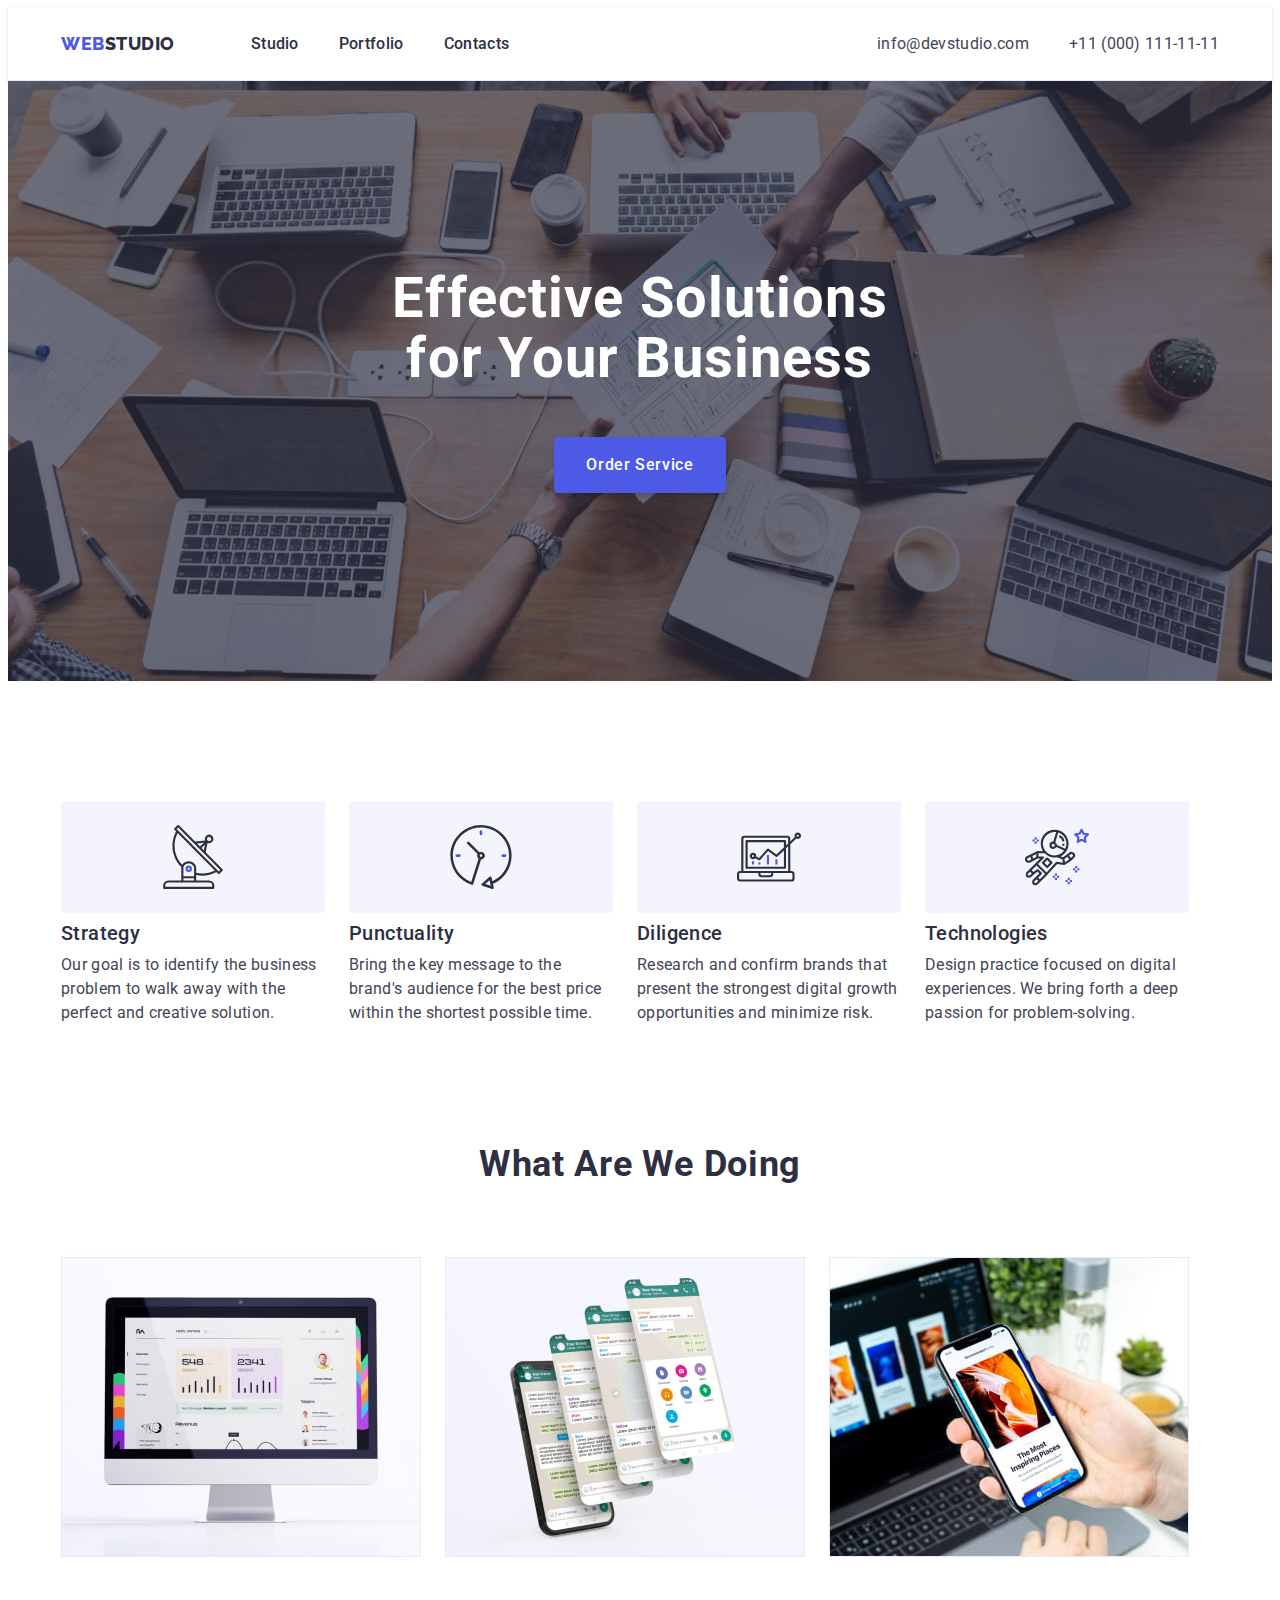
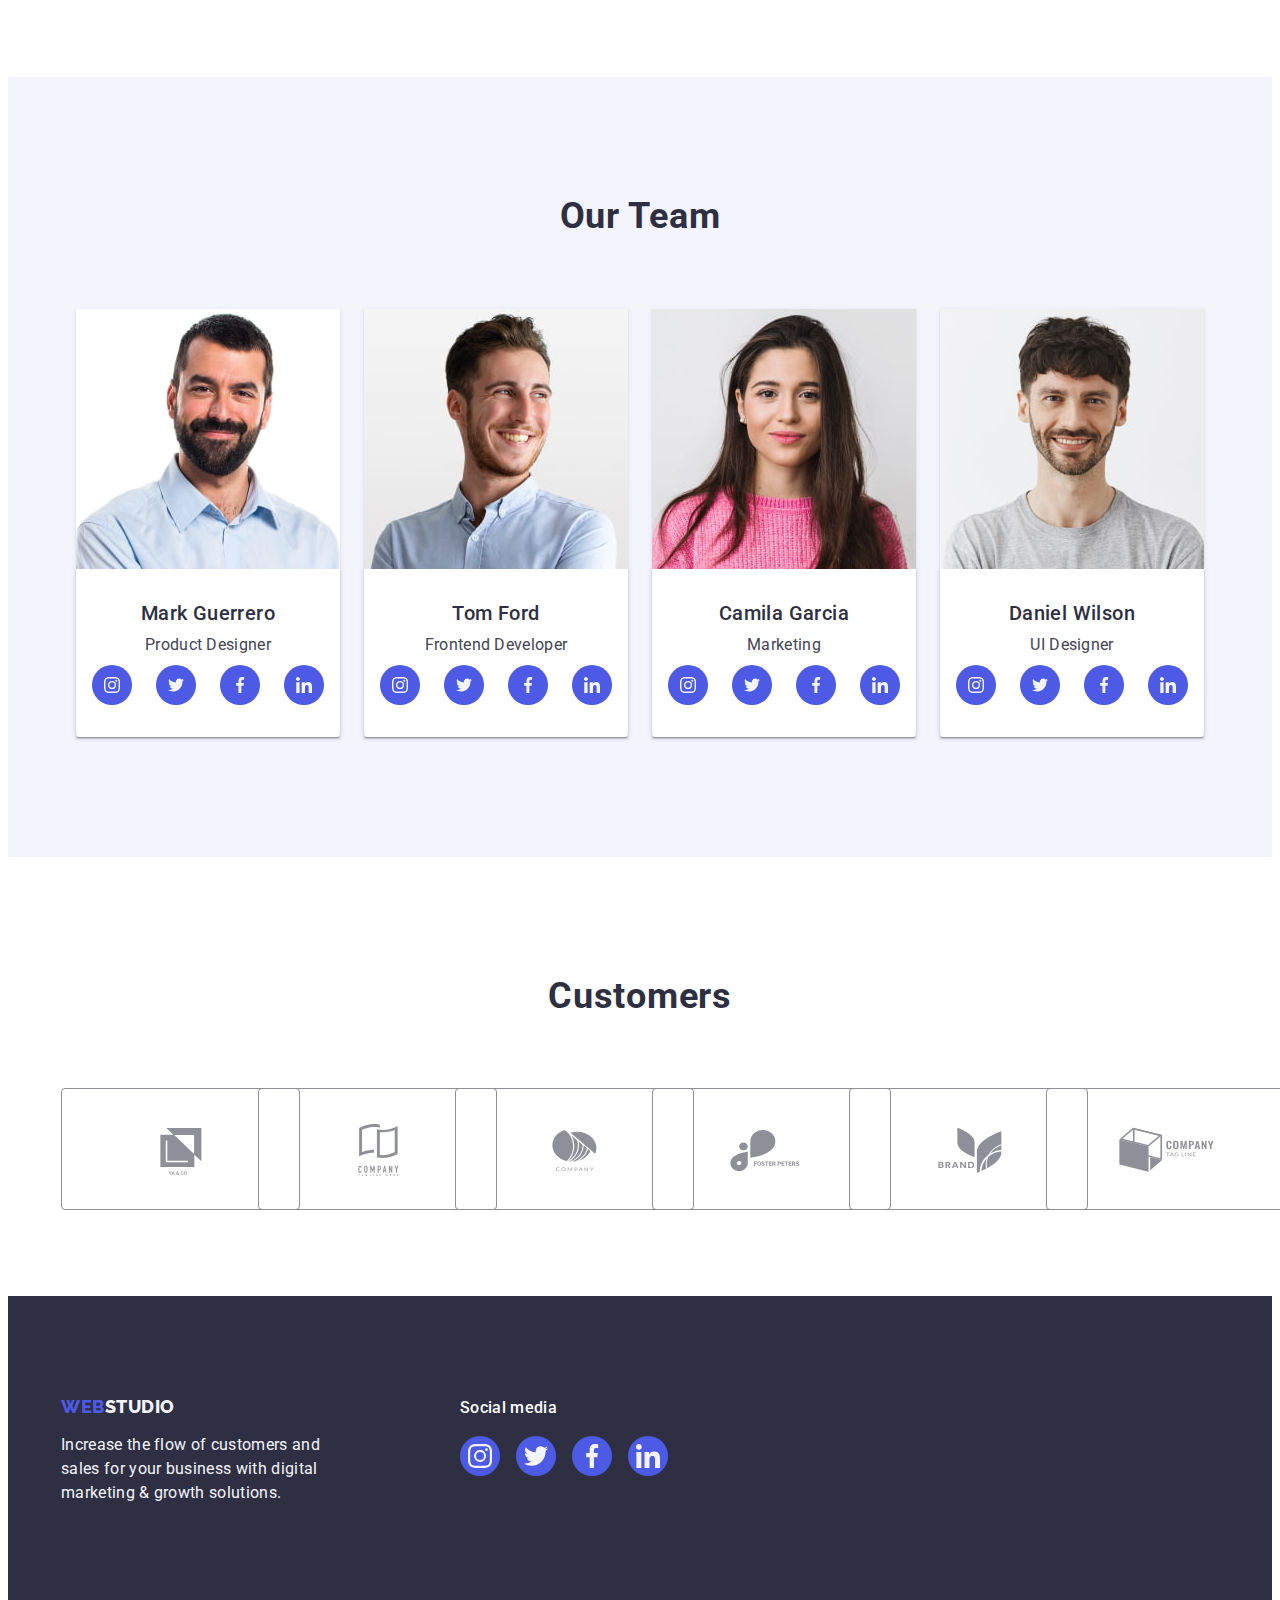
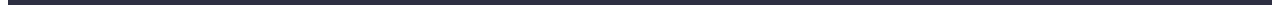
==== index.html @ 0b3e0766 "Initial commit" ====
<!DOCTYPE html>
<html lang="en">
  <head>
    <meta charset="UTF-8" />
    <meta http-equiv="X-UA-Compatible" content="IE=edge" />
    <meta name="viewport" content="width=device-width, initial-scale=1.0" />
    <title>Document</title>
    <meta name="description" content="Effective Solutions for Your Business" />
    <link rel="preconnect" href="https://fonts.googleapis.com" />
    <link rel="preconnect" href="https://fonts.gstatic.com" crossorigin />
    <link
      href="https://fonts.googleapis.com/css2?family=Raleway:wght@800&family=Roboto:wght@400;500;700;900&display=swap"
      rel="stylesheet"
    />
    <link
      rel="stylesheet"
      href="https://cdnjs.cloudflare.com/ajax/libs/modern-normalize/1.1.0/modern-normalize.min.css"
      integrity="sha512-wpPYUAdjBVSE4KJnH1VR1HeZfpl1ub8YT/NKx4PuQ5NmX2tKuGu6U/JRp5y+Y8XG2tV+wKQpNHVUX03MfMFn9Q=="
      crossorigin="anonymous"
      referrerpolicy="no-referrer"
    />
    <link rel="stylesheet" href="./css/styles.css" />
  </head>
  <body>
    <!-- Header section -->
    <header class="header">
      <div class="header-container container">
        <nav class="header-nav">
          <a href="./index.html" class="logo link header-logo">Web<span class="logo-studio-part">Studio</span></a>
          <ul class="header-nav-list list">
            <li class="header-nav-item">
              <a class="header-nav-link link" href="./index.html">Studio</a>
            </li>
            <li class="header-nav-item">
              <a class="header-nav-link link" href="./portfolio.html">Portfolio</a>
            </li>
            <li class="header-nav-item">
              <a class="header-nav-link link" href="">Contacts</a>
            </li>
          </ul>
        </nav>
        <address class="header-contact">
          <ul class="header-contact-list list">
            <li>
              <a class="header-contact-item link" href="mailto:info@devstudio.com">info@devstudio.com</a>
            </li>
            <li>
              <a class="header-contact-item link" href="tel:+110001111111">+11 (000) 111-11-11</a>
            </li>
          </ul>
        </address>
      </div>
    </header>

    <!-- Main section -->
    <main class="main">
      <!-- Hero Section -->
      <section class="hero">
        <div class="container hero-container">
          <h1 class="hero-title">Effective Solutions for Your Business</h1>
          <button class="hero-btn" type="button">Order Service</button>
        </div>
      </section>
      <!-- Feature Section -->
      <section class="features section">
        <div class="container features-container">
          <h2 hidden class="features-title visually-hidden">Features</h2>
          <ul class="features-list list">
            <li class="features-list-item">
              <div class="features-icon-wrapper">
                <svg class="features-icon" width="64" height="64">
                  <use href="./images/icons.svg#antenna">
                  </use>
                </svg>
              </div>
              <h3 class="features-item-title list-item-title">Strategy</h3>
              <p class="features-item-subtitle list-subtitle">
                Our goal is to      identify the business problem to walk away with the perfect and
                creative solution.
              </p>
            </li>
            <li class="features-list-item">
              <div class="features-icon-wrapper">
                <svg class="features-icon" width="64" height="64">
                  <use href="./images/icons.svg#clock">
                  </use>
                </svg>
              </div>
              <h3 class="features-item-title list-item-title">Punctuality</h3>
              <p class="features-item-subtitle list-subtitle">
                Bring the key   message   to the brand's audience for the best price within the   shortest possible time.
              </p>
            </li>
            <li class="features-list-item">
              <div class="features-icon-wrapper">
                <svg class="features-icon" width="64" height="64">
                  <use href="./images/icons.svg#diagram">
                  </use>
                </svg>
              </div>
              <h3 class="features-item-title list-item-title">Diligence</h3>
              <p class="features-item-subtitle list-subtitle">
                Research and confirm brands that present the strongest digital growth opportunities
                and minimize risk.
              </p>
            </li>
            <li class="features-list-item">
              <div class="features-icon-wrapper">
                <svg class="features-icon" width="64" height="64">
                  <use href="./images/icons.svg#astronaut">
                  </use>
                </svg>
              </div>
              <h3 class="features-item-title list-item-title">Technologies</h3>
              <p class="features-item-subtitle list-subtitle">
                Design practice focused on digital experiences. We bring forth a deep passion for
                problem-solving.
              </p>
            </li>
          </ul>
        </div>
      </section>
      <!-- About Section -->
      <section class="about">
        <div class="container about-container">
          <h2 class="about-title title">What are we doing</h2>
          <ul class="about-list list">
            <li class="about-list-item">
              <img
                class="about-img"
                src="./images/Features/img-computer.jpg"
                alt="Computer with open website"
                width="360"
                height="300"
              />
            </li>
            <li class="about-list-item">
              <img
                class="about-img"
                src="./images/Features/img-app.jpg"
                alt="Phone-application"
                width="360"
                height="300"
              />
            </li>
            <li class="about-list-item">
              <img
                class="about-img"
                src="./images/Features/img-phone.jpg"
                alt="Telephone with open application"
                width="360"
                height="300"
              />
            </li>
          </ul>
        </div>
      </section>
      <!-- Team Section  -->
      <section class="team section">
        <div class="container team-container">
          <h2 class="team-title title">Our Team</h2>
          <ul class="team-list list">
            <li class="team-list-item">
              <img
                class="team-item-img"
                src="./images/Team/img-mark-guerrero.jpg"
                alt="Smiling man with  dark beard and mustache"
                width="264"
                height="260"
              />
              <div class="team-worker-info">
                <h3 class="team-item-title list-item-title">Mark Guerrero</h3>
                <p class="team-item-subtitle list-subtitle">Product Designer</p>
                <ul class="list icon-team-list">
                  <li class="icon-team-item">
                    <a href="" class="link media-team-link" target="_blank" rel="noreferrer noopener" aria-label="instagram icon">
                      <svg class="icon-team-media" width="16" height="16">
                        <use href="./images/icons.svg#instagram">
                        </use>
                      </svg>
                    </a>
                  </li>
                  <li class="icon-team-item">
                    <a href="" class="link media-team-link" target="_blank" rel="noreferrer noopener" aria-label="twitter icon">
                      <svg class="icon-team-media" width="16" height="16">
                        <use href="./images/icons.svg#twitter">
                        </use>
                      </svg>
                    </a>
                  </li>
                  <li class="icon-team-item">
                    <a href="" class="link media-team-link" target="_blank" rel="noreferrer noopener" aria-label="facebook icon">
                      <svg class="icon-team-media" width="16" height="16">
                        <use href="./images/icons.svg#facebook">
                        </use>
                      </svg>
                    </a>
                  </li>
                  <li class="icon-team-item">
                    <a href="" class="link media-team-link" target="_blank" rel="noreferrer noopener" aria-label="linkedin icon">
                      <svg class="icon-team-media" width="16" height="16">
                        <use href="./images/icons.svg#linkedin">
                        </use>
                      </svg>
                    </a>
                  </li>
                </ul>
              </div>
            </li>
            <li class="team-list-item">
              <img
                class="team-item-img"
                src="./images/Team/img-tom-ford.jpg"
                alt="Smiling man with light beard in blue shirt"
                width="264"
                height="260"
              />
              <div class="team-worker-info">
                <h3 class="team-item-title list-item-title">Tom Ford</h3>
                <p class="team-item-subtitle list-subtitle">Frontend Developer</p>
                <ul class="list icon-team-list">
                  <li class="icon-team-item">
                    <a href="" class="link media-team-link" target="_blank" rel="noreferrer noopener" aria-label="instagram icon">
                      <svg class="icon-team-media" width="16" height="16">
                        <use href="./images/icons.svg#instagram">
                        </use>
                      </svg>
                    </a>
                  </li>
                  <li class="icon-team-item">
                    <a href="" class="link media-team-link" target="_blank" rel="noreferrer noopener" aria-label="twitter icon">
                      <svg class="icon-team-media" width="16" height="16">
                        <use href="./images/icons.svg#twitter">
                        </use>
                      </svg>
                    </a>
                  </li>
                  <li class="icon-team-item">
                    <a href="" class="link media-team-link" target="_blank" rel="noreferrer noopener" aria-label="facebook icon">
                      <svg class="icon-team-media" width="16" height="16">
                        <use href="./images/icons.svg#facebook">
                        </use>
                      </svg>
                    </a>
                  </li>
                  <li class="icon-team-item">
                    <a href="" class="link media-team-link" target="_blank" rel="noreferrer noopener" aria-label="linkedin icon">
                      <svg class="icon-team-media" width="16" height="16">
                        <use href="./images/icons.svg#linkedin">
                        </use>
                      </svg>
                    </a>
                  </li>
                </ul>
              </div>
            </li>
            <li class="team-list-item">
              <img
                class="team-item-img"
                src="./images/Team/img-camila-garcia.jpg"
                alt="Smiling woman with dark hair in pink shirt"
                width="264"
                height="260"
              />
              <div class="team-worker-info">
                <h3 class="team-item-title list-item-title">Camila Garcia</h3>
                <p class="team-item-subtitle list-subtitle">Marketing</p>
                <ul class="list icon-team-list">
                  <li class="icon-team-item">
                    <a href="" class="link media-team-link" target="_blank" rel="noreferrer noopener" aria-label="instagram icon">
                      <svg class="icon-team-media" width="16" height="16">
                        <use href="./images/icons.svg#instagram">
                        </use>
                      </svg>
                    </a>
                  </li>
                  <li class="icon-team-item">
                    <a href="" class="link media-team-link" target="_blank" rel="noreferrer noopener" aria-label="twitter icon">
                      <svg class="icon-team-media" width="16" height="16">
                        <use href="./images/icons.svg#twitter">
                        </use>
                      </svg>
                    </a>
                  </li>
                  <li class="icon-team-item">
                    <a href="" class="link media-team-link" target="_blank" rel="noreferrer noopener" aria-label="facebook icon">
                      <svg class="icon-team-media" width="16" height="16">
                        <use href="./images/icons.svg#facebook">
                        </use>
                      </svg>
                    </a>
                  </li>
                  <li class="icon-team-item">
                    <a href="" class="link media-team-link" target="_blank" rel="noreferrer noopener" aria-label="linkedin icon">
                      <svg class="icon-team-media" width="16" height="16">
                        <use href="./images/icons.svg#linkedin">
                        </use>
                      </svg>
                    </a>
                  </li>
                </ul>
              </div>
            </li>
            <li class="team-list-item">
              <img
                class="team-item-img"
                src="./images/Team/img-daniel-wilson.jpg"
                alt="Smiling man with dark beard in grey shirt"
                width="264"
                height="260"
              />
              <div class="team-worker-info">
                <h3 class="team-item-title list-item-title">Daniel Wilson</h3>
                <p class="team-item-subtitle list-subtitle">UI Designer</p>
                <ul class="list icon-team-list">
                  <li class="icon-team-item">
                    <a href="" class="link media-team-link" target="_blank" rel="noreferrer noopener" aria-label="instagram icon">
                      <svg class="icon-team-media" width="16" height="16">
                        <use href="./images/icons.svg#instagram">
                        </use>
                      </svg>
                    </a>
                  </li>
                  <li class="icon-team-item">
                    <a href="" class="link media-team-link" target="_blank" rel="noreferrer noopener" aria-label="twitter icon">
                      <svg class="icon-team-media" width="16" height="16">
                        <use href="./images/icons.svg#twitter">
                        </use>
                      </svg>
                    </a>
                  </li>
                  <li class="icon-team-item">
                    <a href="" class="link media-team-link" target="_blank" rel="noreferrer noopener" aria-label="facebook icon">
                      <svg class="icon-team-media" width="16" height="16">
                        <use href="./images/icons.svg#facebook">
                        </use>
                      </svg>
                    </a>
                  </li>
                  <li class="icon-team-item">
                    <a href="" class="link media-team-link" target="_blank" rel="noreferrer noopener" aria-label="linkedin icon">
                      <svg class="icon-team-media" width="16" height="16">
                        <use href="./images/icons.svg#linkedin">
                        </use>
                      </svg>
                    </a>
                  </li>
                </ul>
              </div>
            </li>
          </ul>
        </div>
      </section>
      <!-- Clients section -->
      <section class="section clients">
      <div class="container clients-container">
        <h2 class=" clients-title title">Customers</h2>
        <ul class="clients-list list">
          <li class="clients-list-item">
            <a href="" class="clients-logos-item">
              <svg class="icon-clients" width="104" height="56">
                <use href="./images/icons.svg#client-1"></use>
              </svg>
            </a>
          </li>
          <li class="clients-list-item">
            <a href="" class="clients-logos-item">
              <svg class="icon-clients" width="104" height="56">
                <use href="./images/icons.svg#client-2"></use>
              </svg>
            </a>
          </li>
          <li class="clients-list-item">
            <a href="" class="clients-logos-item">
              <svg class="icon-clients" width="104" height="56">
                <use href="./images/icons.svg#client-3"></use>
              </svg>
            </a>
          </li>
          <li class="clients-list-item">
            <a href="" class="clients-logos-item">
              <svg class="icon-clients" width="104" height="56">
                <use href="./images/icons.svg#client-4"></use>
              </svg>
            </a>
          </li>
          <li class="clients-list-item">
            <a href="" class="clients-logos-item">
              <svg class="icon-clients" width="104" height="56">
                <use href="./images/icons.svg#client-5"></use>
              </svg>
            </a>
          </li>
          <li class="clients-list-item">
            <a href="" class="clients-logos-item">
              <svg class="icon-clients" width="104" height="56">
                <use href="./images/icons.svg#client-6"></use>
              </svg>
            </a>
          </li>
        </ul>
      </div>
        </section>
    </main>

    <!-- Footer section-->
    <footer class="footer">
      <div class="container footer-container ">
          <div class="footer-logo-container">
            <a class="footer-logo link" href="./index.html">Web<span class="logo-studio-footer">Studio</span></a>
            <p class="footer-text">
              Increase the flow of customers and sales for your business with digital marketing & growth solutions.
            </p>
          </div>
          <div class=" container footer-media-container">
          <p class="footer-social">Social media</p>
          <ul class="list icon-footer-list">
            <li class="icon-footer-item">
              <a href="" class="link footer-media-link" target="_blank" rel="noreferrer noopener" aria-label="instagram icon">
                <svg class="icon-footer-media" width="24" height="24">
                  <use href="./images/icons.svg#instagram">
                  </use>
                </svg>
              </a>
            </li>
            <li class="icon-footer-item">
              <a href="" class="link footer-media-link" target="_blank" rel="noreferrer noopener" aria-label="twitter icon">
                <svg class="icon-footer-media" width="24" height="24">
                  <use href="./images/icons.svg#twitter">
                  </use>
                </svg>
              </a>
            </li>
            <li class="icon-footer-item">
              <a href="" class="link footer-media-link" target="_blank" rel="noreferrer noopener" aria-label="facebook icon">
                <svg class="icon-footer-media" width="24" height="24">
                  <use href="./images/icons.svg#facebook">
                  </use>
                </svg>
              </a>
            </li>
            <li class="icon-footer-item">
              <a href="" class="link footer-media-link" target="_blank" rel="noreferrer noopener" aria-label="linkedin icon">
                <svg class="icon-footer-media" width="24" height="24">
                  <use href="./images/icons.svg#linkedin">
                  </use>
                </svg>
              </a>
            </li>
          </ul>
          </div>
      </div>
      
    </footer>
  </body>
</html>
---- css/styles.css ----
:root {
  /* Fonts */
  --primary-font: Roboto, sans-serif;

/* Colors */
	--color-iris: #4d5ae5;
	--color-ocean: #404bbf;
	--color-navy-blue: #2e2f42;
	--color-green: #31d0aa;
	--color-slate: #434455;
	--color-light-slate: #8e8f99;
	--color-cornflower: #e7e9fc;
	--color-cloud: #f4f4fd;
	--color-navy-blue-modal: #2e2f42;
	--color-grey: #2e2f42;
	--color-white: #ffffff;
	--color-dairy: #fcfcfc;
/* Others */

}
/* Base styles */
body {
  font-family:var(--primary-font);
  color: var(--color-slate);
  background-color: var(--color-white);
}

h1,h2,h3,h4,h5,h6,p {
  margin: 0;

}
img {
  display: block;
}
button {
  cursor: pointer;
}
.container {
  width: 1158px;
  margin: 0 auto;
  padding: 0 15px;
}
.section {
  padding-top: 120px;
  padding-bottom: 120px;
}
.link {
  text-decoration: none;
  color: inherit;  
}
.list {
  list-style: none;
  padding: 0;
  margin: 0;
}
.title {
  font-size: 36px;
	
	font-weight: 700;
	font-style: normal;
	line-height: 1.11;
	letter-spacing: 0.02em;
	text-decoration: none;
	text-transform: capitalize;
  margin-bottom: 72px;
}
.list-item-title {
  font-size: 20px;
	font-weight: 500;
	font-style: normal;
	line-height: 1.2;
	letter-spacing: 0.02em;
	text-decoration: none;
	text-transform: none;
  text-align: center;
}

.list-subtitle {
  font-size: 16px;
	line-height: 1.5;
	letter-spacing: 0.02em;
	text-decoration: none;
	text-transform: none;
  color: var(--color-slate);
}
.visually-hidden {
  position: absolute;
  width: 1px;
  height: 1px;
  margin: -1px;
  border: 0;
  padding: 0;
  
  white-space: nowrap;
  clip-path: inset(100%);
  clip: rect(0 0 0 0);
  overflow: hidden;
}


/* Header section*/
.header {
  background: var(--color-white);
  border-bottom: 1px solid var(--color-cornflower);
  box-shadow: 0px 2px 1px rgba(46, 47, 66, 0.08), 0px 1px 1px rgba(46, 47, 66, 0.16), 0px 1px 6px rgba(46, 47, 66, 0.08);
}
.header-container {
  display: flex;
}
.header-nav {
  display: flex;
  flex-direction: row;
  margin-right: auto;
  align-items: center;
}
.logo {
  font-family: 'Raleway', sans-serif;
  font-style: normal;
  font-weight: 800;
  font-size: 18px;
  line-height: 1.17;
  display: flex;
  align-items: center;
  letter-spacing: 0.03em;
  text-transform: uppercase;
  color: var(--color-iris);
}

.header-logo {
  margin-right: 76px;
}
.logo-studio-part {
  color: var(--color-navy-blue);

}
.header-nav-list {
  display: flex;
  align-items: center;
  gap: 40px;
}
.header-nav-item {
  font-size: 16px;
	font-weight: 500;
	font-style: normal;
	line-height: 1.5;
	letter-spacing: 0.02em;
	text-decoration: none;
	text-transform: none;
  color: var(--color-navy-blue);
}
.header-nav-link {
  display: block;
  padding: 24px 0;
}
.header-nav-link:hover,
.header-nav-link:focus
 {
  color:var(--color-ocean);
}
.header-contact {
  font-style: normal;
  display: flex;
  flex-direction: row;
  align-items: center;
}
.header-contact-list {
  font-size: 16px;
	font-weight: 400;
	line-height: 1.5;
	letter-spacing: 0.02em;
	text-decoration: none;
	text-transform: none;
  display: flex;
  align-items: center;
  gap: 40px;
}
.header-contact-item {
  color:var(--color-slate); 
}
.header-contact-item:hover,
.header-contact-item:focus {
  color:var(--color-ocean);
}

/* Main Section*/
.main {
}
.hero {
  max-width: 1440px;
  background-image: linear-gradient(rgba(46, 47, 66, 0.7),rgba(46, 47, 66, 0.7)), url(../images/hero-people-office.jpg);
  background-repeat: no-repeat;
  background-position: center;
  background-size: cover;

  background-color: var(--color-navy-blue);
  padding: 188px 0;
  margin-left: auto;
  margin-right: auto;
}
.hero::before {
  content: "";
  position: absolute;
  left: 0px;
  top: 72px;

background: rgba(46, 47, 66, 0.7);
}
.hero-container {
  display: flex;
  flex-direction: column;
  align-items: center;
}
.hero-title {
  font-size: 56px;
	font-weight: 700;
	font-style: normal;
	line-height: 1.07;
	letter-spacing: 0.02em;
	text-decoration: none;
	text-transform: none;
  color: var(--color-white);
  text-align: center;
  max-width: 496px;
  
  margin-bottom: 48px;
}
.hero-btn {
  font-size: 16px;
	font-family: "Roboto", sans-serif;
	font-weight: 500;
	font-style: normal;
	line-height: 1.5;
	letter-spacing: 0.04em;
	text-decoration: none;
	text-transform: none;

  color: var(--color-white);
  background-color: var(--color-iris);

  box-shadow: 0px 4px 4px rgba(0, 0, 0, 0.15);
  border-radius: 4px;

  min-width: 169px;
  height: 56px;
  border: none;
  padding: 16px 32px;
}
.hero-btn:hover,
.hero-btn:focus {
  background-color:var(--color-ocean);
}

/* Features section */
.features {
}
.features-container{

}
.features-title {
}
.features-list {
  display: flex;
  flex-direction: row;
  gap: 24px;
}
.features-list-item {
  width: 264px;
}
.features-icon-wrapper {
  display: flex;
  justify-content: center;
  align-items: center;
  height: 112px;
  background: var(--color-cloud);
  border-radius: 4px;
  margin-bottom: 8px;
}
.features-icon {
  width: 64px;
  height: 64px;
}
.features-item-title {
  color: var(--color-navy-blue);
  margin-bottom: 8px;
  text-align: left;
}
.features-item-subtitle {

}

/* About section */
.about {
  padding-bottom: 120px;
}
.about-container {

}
.about-title {
  text-align: center;
  color: var(--color-navy-blue);
}
.about-list {
  display: flex;
  gap: 24px;

}
.about-list-item {
  
}
.about-img {
}

/* Team section */
.team {
  background-color: var(--color-cloud);
}
.team-container {

}
.team-title {
  color: var(--color-navy-blue);
  text-align: center;
}
.team-list {
  display: flex;
  justify-content: center;
  gap: 24px;
}

.team-list-item {
  background-color: var(--color-white);
  box-shadow: 0px 1px 6px rgba(46, 47, 66, 0.08), 0px 1px 1px rgba(46, 47, 66, 0.16), 0px 2px 1px rgba(46, 47, 66, 0.08);
  border-radius: 0px 0px 4px 4px; 
}
.team-item-img {
}
.team-item-title {
  color: var(--color-navy-blue);
  margin-bottom: 8px;
  text-align: center;
}
.team-item-subtitle {
  text-align: center;
  margin-bottom: 8px;
}
.icon-team-list {
  display: flex;
  justify-content: center;
  gap: 24px;
}
.icon-team-item {
  width: 40px;
  height: 40px;
  display: flex;
  justify-content: center;
  align-items: center;
}
.media-team-link {
 display: flex;
 align-items: center;
 justify-content: center;
 width: 100%;
 height: 100%;
 border-radius: 50%;
 background: var(--color-iris);
}
.media-team-link:hover,
.media-team-link:focus {
  background-color: var(--color-ocean);
}
.icon-team-media {
  width: 16px;
  height: 16px;
  fill: var(--color-cloud);
}
.team-worker-info {
  box-shadow: 0px 1px 6px rgba(46, 47, 66, 0.08), 0px 1px 1px rgba(46, 47, 66, 0.16), 0px 2px 1px rgba(46, 47, 66, 0.08);
  padding: 32px 0;
}
/* Clients section */
.clients {

}
.clients-container{

}
.clients-title {
  color: var(--color-navy-blue);
  text-align: center;
  line-height: 1.1;
}
.clients-list {
  display: flex;
  flex-wrap: nowrap;
  gap: 24px;
}
.clients-list-item {
  width: calc((100% - 120px) / 6);
  height: 88px;
}
.clients-logos-item {
  display: flex;
  justify-content: center;
  align-items: center;
  width: 100%;
  height: 100%;
  border: 1px solid #8E8F99;
  border-radius: 4px;
  color: var(--color-light-slate);
  padding: 16px 32px;
}
.clients-logos-item:hover,
.clients-logos-item:focus {
  border-color: var(--color-ocean);
  color: var(--color-ocean);
}
.icon-clients {
  max-width: 104px;
  max-height: 56px;
  fill: currentColor;
}

.clients-list-item:hover,
.clients-list-item:focus {
  border: 1px solid #404BBF;
  border-radius: 4px;
}

/* Footer */
.footer {
  background-color: var(--color-navy-blue);
  padding-top: 100px;
  padding-bottom: 100px;
}
.footer-container {
  display: flex;
  align-items:baseline
}
.footer-logo-container {
  display:inline-block;
  margin-right: 120px;

}
.footer-logo {
  font-family: 'Raleway', sans-serif;
  font-style: normal;
  font-weight: 800;
  font-size: 18px;
  line-height: 1.17;
  display: flex;
  align-items: center;
  letter-spacing: 0.03em;
  text-transform: uppercase;
  color:var(--color-iris);
  margin-bottom: 16px;
  
  display: inline-block;
}
.logo-studio-footer {
  color: var(--color-cloud);
}

.footer-text {
  font-size: 16px;
	line-height: 1.5;
	letter-spacing: 0.02em;
	text-decoration: none;
	text-transform: none;
  color: var(--color-cloud);
  width: 264px;
}
.footer-media-container {

}
.footer-social {
  font-family: 'Roboto';
  font-style: normal;
  font-weight: 500;
  font-size: 16px;
  line-height: 24px;
  color: var(--color-white);
  margin-bottom: 16px;
  letter-spacing: 0.02em;
}
.icon-footer-list {
  display: flex;
  gap: 16px;
}
.footer-media-link {
  display: flex;
  justify-content: center;
  align-items: center;
  width: 100%;
  height: 100%;
  border-radius: 50%;
  background: var(--color-iris);
}
.footer-media-link:hover,
.footer-media-link:focus {
 background: var(--color-green);
}
.icon-footer-item {
  width: 40px;
  height: 40px;
  display: flex;
  justify-content: center;
  align-items: center;
}

.icon-footer-media {
  width: 24px;
  height: 24px;
  fill: var(--color-cloud);
}

/* Portfolio styles */
.main-portfolio {
}
.portfolio {
  padding: 96px 0 120px
}
.portfolio-title {
}
.portfolio-btn-list {
  display: flex;
  gap: 24px;
  justify-content: center;
  margin-bottom: 72px;
}

.portfolio-btn {
  font-size: 16px;
  font-family: "Roboto", sans-serif;
	font-weight: 500;
	font-style: normal;
	line-height: 1.5;
	letter-spacing: 0.04em;
	text-decoration: none;
	text-transform: none;
  color: var(--color-iris);
  background-color: var(--color-cloud);
  border: 1px solid #E7E9FC;
  border-radius: 4px;

  padding: 12px 24px;
}
.portfolio-btn:hover,
.portfolio-btn:focus {
  color: var(--color-white);
  background-color: var(--color-ocean);
  border: 1px solid transparent;
  box-shadow: 0px 3px 1px rgba(0, 0, 0, 0.1), 0px 2px 1px rgba(0, 0, 0, 0.08), 0px 2px 2px rgba(0, 0, 0, 0.12);
}
.portfolio-list {
  display: flex;
  flex-wrap: wrap;
  gap: 48px 24px;
  flex-basis: calc((100% - 48px)/3);
}
.portfolio-list-item {
  background: var(--color-white);
  max-width: 360px;
}

.portfolio-list-link {
 display: block; 
}
.portfolio-list-link:hover,
.portfolio-list-link:focus {

  box-shadow: 0px 1px 6px rgba(46, 47, 66, 0.08), 0px 1px 1px rgba(46, 47, 66, 0.16), 0px 2px 1px rgba(46, 47, 66, 0.08);
}
.portfolio-img {
}
.portfolio-item-title {
  color: var(--color-navy-blue);
  margin-bottom: 8px;
  text-align: left;
}
.portfolio-item-subtitle {
  color: var(--color-slate);
}
.portfolio-item-border {
  border: 1px solid var(--color-cornflower);
  border-top: none;
  padding: 32px 16px
}
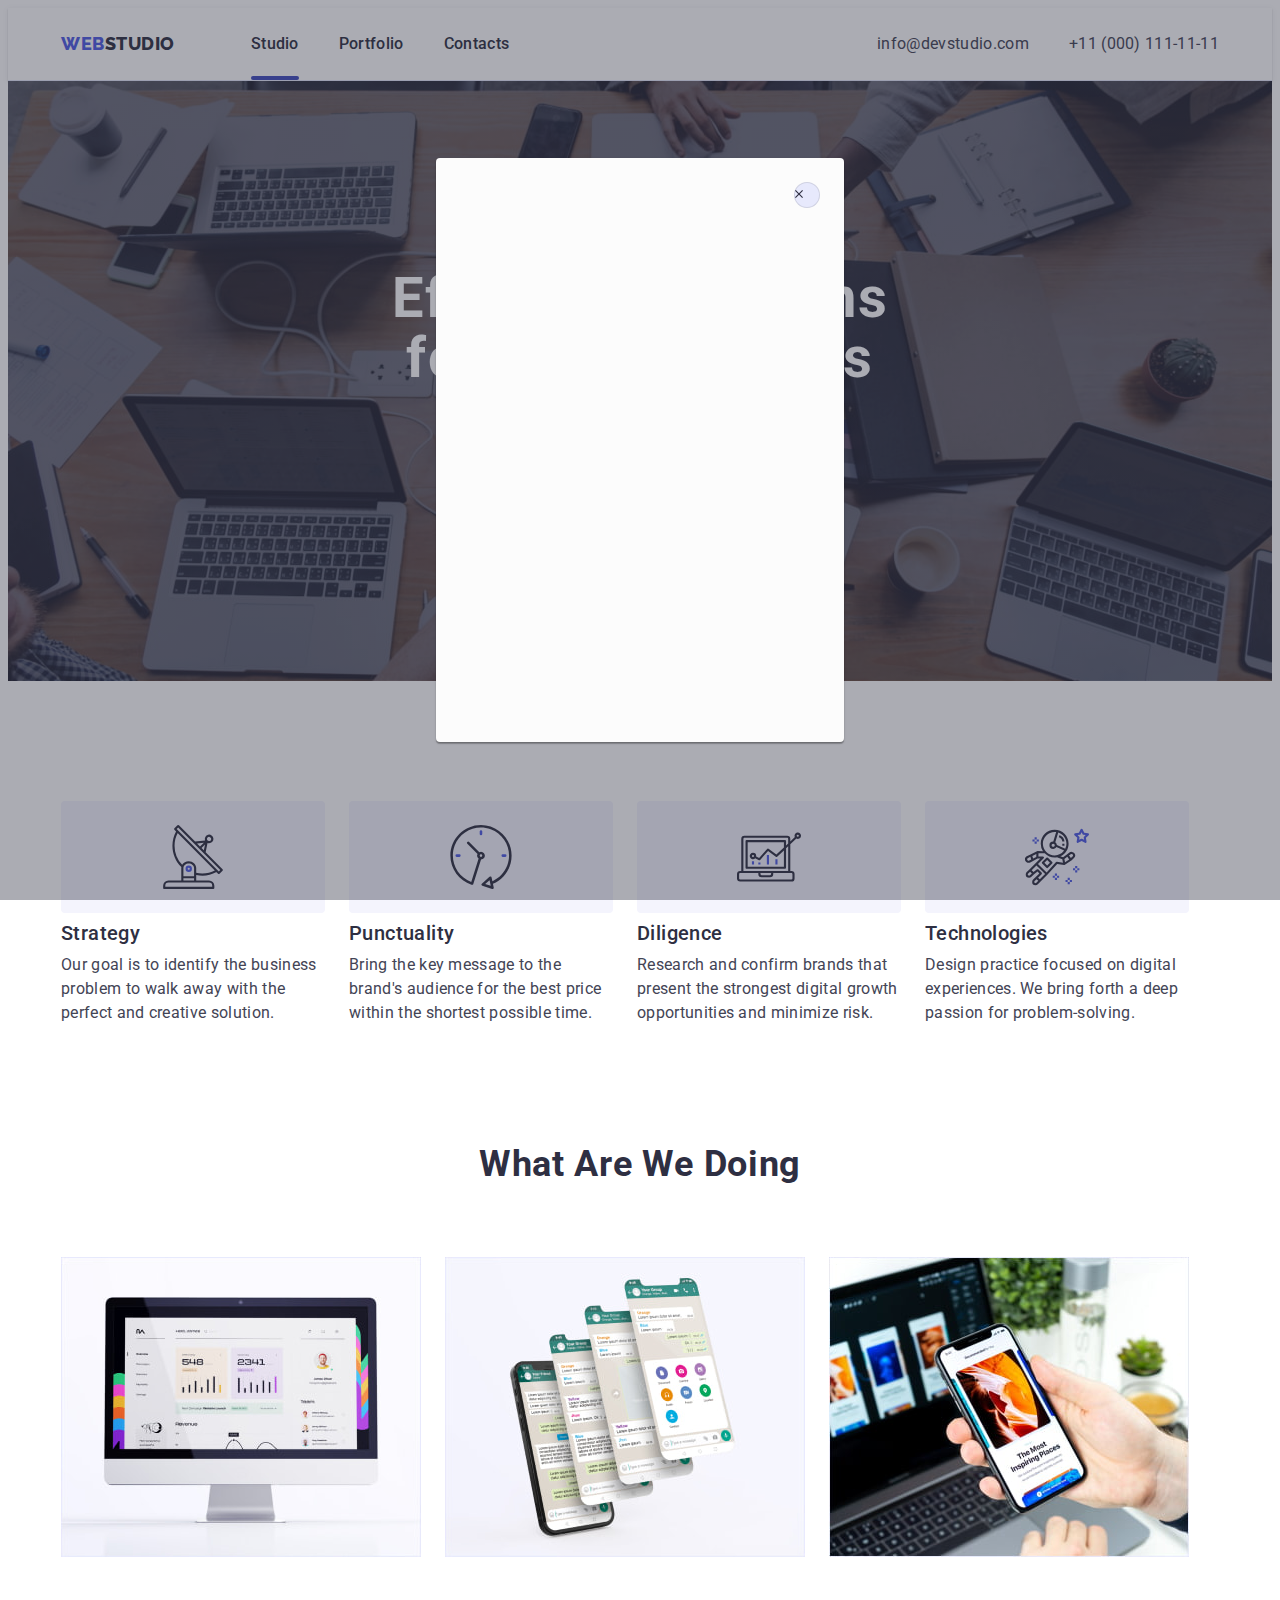
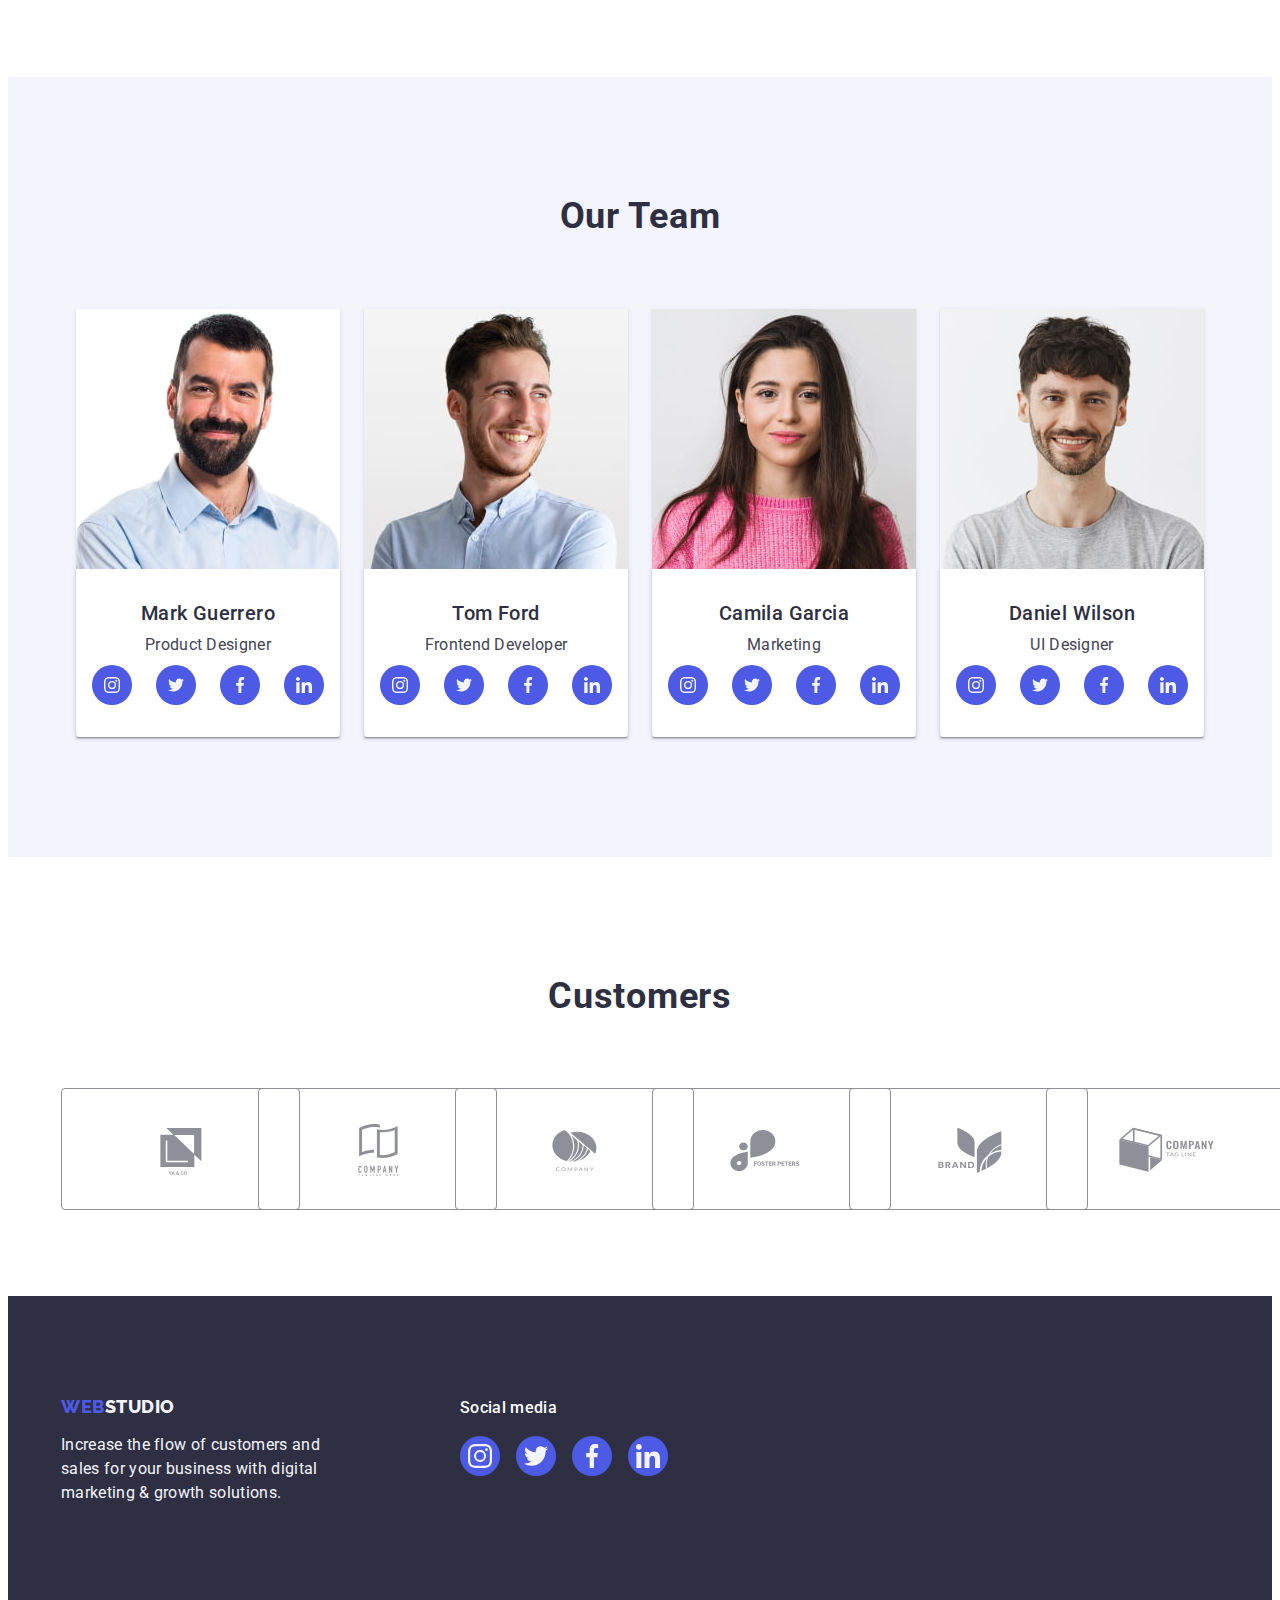
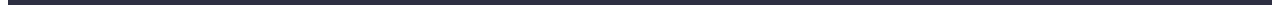
==== commit ec0b6e76: "modal half ready" ====
--- a/index.html
+++ b/index.html
@@ -29,7 +29,7 @@
           <a href="./index.html" class="logo link header-logo">Web<span class="logo-studio-part">Studio</span></a>
           <ul class="header-nav-list list">
             <li class="header-nav-item">
-              <a class="header-nav-link link" href="./index.html">Studio</a>
+              <a class="header-nav-link link header-line" href="./index.html">Studio</a>
             </li>
             <li class="header-nav-item">
               <a class="header-nav-link link" href="./portfolio.html">Portfolio</a>
@@ -357,42 +357,42 @@
         <h2 class=" clients-title title">Customers</h2>
         <ul class="clients-list list">
           <li class="clients-list-item">
-            <a href="" class="clients-logos-item">
+            <a href="" class="clients-logos-item" rel="noopener noreferrer">
               <svg class="icon-clients" width="104" height="56">
                 <use href="./images/icons.svg#client-1"></use>
               </svg>
             </a>
           </li>
           <li class="clients-list-item">
-            <a href="" class="clients-logos-item">
+            <a href="" class="clients-logos-item" rel="noopener noreferrer">
               <svg class="icon-clients" width="104" height="56">
                 <use href="./images/icons.svg#client-2"></use>
               </svg>
             </a>
           </li>
           <li class="clients-list-item">
-            <a href="" class="clients-logos-item">
+            <a href="" class="clients-logos-item" rel="noopener noreferrer">
               <svg class="icon-clients" width="104" height="56">
                 <use href="./images/icons.svg#client-3"></use>
               </svg>
             </a>
           </li>
           <li class="clients-list-item">
-            <a href="" class="clients-logos-item">
+            <a href="" class="clients-logos-item" rel="noopener noreferrer">
               <svg class="icon-clients" width="104" height="56">
                 <use href="./images/icons.svg#client-4"></use>
               </svg>
             </a>
           </li>
           <li class="clients-list-item">
-            <a href="" class="clients-logos-item">
+            <a href="" class="clients-logos-item" rel="noopener noreferrer">
               <svg class="icon-clients" width="104" height="56">
                 <use href="./images/icons.svg#client-5"></use>
               </svg>
             </a>
           </li>
           <li class="clients-list-item">
-            <a href="" class="clients-logos-item">
+            <a href="" class="clients-logos-item" rel="noopener noreferrer">
               <svg class="icon-clients" width="104" height="56">
                 <use href="./images/icons.svg#client-6"></use>
               </svg>
@@ -452,5 +452,16 @@
       </div>
       
     </footer>
+    <div class="backdrop">
+      <div class="modal">
+        <a href="index.html" class="modal-close-link link" rel="noopener noreferrer">
+          <svg class="close-icon" width="8" height="8">
+            <use href="./images/icons.svg#close-btn"></use>
+          </svg>
+        </a>
+      </div>
+    </div>
+
+    <script src="./js/modal.js"></script>
   </body>
 </html>
--- a/css/styles.css
+++ b/css/styles.css
@@ -16,6 +16,8 @@
 	--color-white: #ffffff;
 	--color-dairy: #fcfcfc;
 /* Others */
+ --animation-duration: 250ms;
+ --animation-timing-function: cubic-bezier(0.4, 0, 0.2, 1);
 
 }
 /* Base styles */
@@ -139,6 +141,7 @@
   gap: 40px;
 }
 .header-nav-item {
+  position: relative;
   font-size: 16px;
 	font-weight: 500;
 	font-style: normal;
@@ -151,12 +154,52 @@
 .header-nav-link {
   display: block;
   padding: 24px 0;
-}
+  transition-property: color;
+  transition-duration: var(--animation-duration);
+  transition-timing-function: var(--animation-timing-function);
+}
+
 .header-nav-link:hover,
 .header-nav-link:focus
  {
   color:var(--color-ocean);
 }
+.header-nav-link::after{
+  content: '';
+  position: absolute;
+  left: 0;
+  bottom: 0;
+  display: block;
+
+  width: 100%;
+  height: 4px;
+  background-color: var(--color-ocean);
+  border-radius: 2px;
+  
+  opacity: 0;
+  transition-property: opacity;
+  transition-duration: var(--animation-duration);
+  transition-timing-function: var(--animation-timing-function);
+}
+
+.header-nav-link:hover::after,
+.header-nav-link:focus::after {
+  opacity: 1;
+}
+.header-line::after{
+  content: '';
+  position: absolute;
+  left: 0;
+  bottom: 0;
+  display: block;
+    
+  width: 100%;
+  height: 4px;
+  background-color: var(--color-ocean);
+  border-radius: 2px;
+  opacity: 1;
+}
+
 .header-contact {
   font-style: normal;
   display: flex;
@@ -176,6 +219,9 @@
 }
 .header-contact-item {
   color:var(--color-slate); 
+  transition-property: color;
+  transition-duration: var(--animation-duration);
+  transition-timing-function: var(--animation-timing-function);
 }
 .header-contact-item:hover,
 .header-contact-item:focus {
@@ -244,6 +290,10 @@
   height: 56px;
   border: none;
   padding: 16px 32px;
+
+  transition-property: background-color;
+  transition-duration: var(--animation-duration);
+  transition-timing-function: var(--animation-timing-function);
 }
 .hero-btn:hover,
 .hero-btn:focus {
@@ -362,7 +412,11 @@
  width: 100%;
  height: 100%;
  border-radius: 50%;
- background: var(--color-iris);
+ background-color: var(--color-iris);
+
+  transition-property: background-color;
+  transition-duration: var(--animation-duration);
+  transition-timing-function: var(--animation-timing-function);
 }
 .media-team-link:hover,
 .media-team-link:focus {
@@ -408,6 +462,10 @@
   border-radius: 4px;
   color: var(--color-light-slate);
   padding: 16px 32px;
+
+  transition-property: border-color, color;
+  transition-duration: var(--animation-duration);
+  transition-timing-function: var(--animation-timing-function);
 }
 .clients-logos-item:hover,
 .clients-logos-item:focus {
@@ -420,11 +478,6 @@
   fill: currentColor;
 }
 
-.clients-list-item:hover,
-.clients-list-item:focus {
-  border: 1px solid #404BBF;
-  border-radius: 4px;
-}
 
 /* Footer */
 .footer {
@@ -493,11 +546,15 @@
   width: 100%;
   height: 100%;
   border-radius: 50%;
-  background: var(--color-iris);
+  background-color: var(--color-iris);
+
+  transition-property: background-color;
+  transition-duration: var(--animation-duration);
+  transition-timing-function: var(--animation-timing-function);
 }
 .footer-media-link:hover,
 .footer-media-link:focus {
- background: var(--color-green);
+ background-color: var(--color-green);
 }
 .icon-footer-item {
   width: 40px;
@@ -513,6 +570,51 @@
   fill: var(--color-cloud);
 }
 
+
+/* Modal styles */
+.backdrop {
+  position: fixed;
+  top: 0;
+  left: 0;
+  width: 100%;
+  height: 100%;
+  background: rgba(46, 47, 66, 0.4);
+}
+.backdrop.is-hidden {
+  opacity: 0;
+  pointer-events: none;
+}
+
+.modal {
+  position: absolute;
+  top: 50%;
+  left: 50%;
+  transform: translate(-50%, -50%);
+
+  min-width: 408px;
+  min-height: 584px;
+  background-color: var(--color-dairy);
+  box-shadow: 0px 1px 1px rgba(0, 0, 0, 0.14), 0px 1px 3px rgba(0, 0, 0, 0.12), 0px 2px 1px rgba(0, 0, 0, 0.2);
+  border-radius: 4px;
+}
+
+.modal-close-link {
+  position: absolute;
+  top: 24px;
+  right: 24px;
+
+  width: 24px;
+  height: 24px;
+  border-radius: 50%;
+  
+  background: var(--color-cornflower);
+  border: 1px solid rgba(0, 0, 0, 0.1);
+}
+.close-icon {
+ 
+  
+  fill: var(--color-navy-blue);
+}
 /* Portfolio styles */
 .main-portfolio {
 }
@@ -543,6 +645,10 @@
   border-radius: 4px;
 
   padding: 12px 24px;
+
+  transition-property: color, border, box-shadow;
+  transition-duration: var(--animation-duration);
+  transition-timing-function: var(--animation-timing-function);
 }
 .portfolio-btn:hover,
 .portfolio-btn:focus {
@@ -563,7 +669,10 @@
 }
 
 .portfolio-list-link {
- display: block; 
+  
+ transition-property: box-shadow;
+ transition-duration: var(--animation-duration);
+ transition-timing-function: var(--animation-timing-function);
 }
 .portfolio-list-link:hover,
 .portfolio-list-link:focus {
@@ -571,6 +680,43 @@
   box-shadow: 0px 1px 6px rgba(46, 47, 66, 0.08), 0px 1px 1px rgba(46, 47, 66, 0.16), 0px 2px 1px rgba(46, 47, 66, 0.08);
 }
 .portfolio-img {
+  position: relative;
+  display: block;
+  overflow: hidden; 
+}
+
+.project-hover-card {
+  position: absolute;
+
+  display: flex;
+  align-items: center;
+  justify-content: center;
+
+  background: var(--color-iris);
+  top: 0;
+  left: 0;
+  width: 100%;
+  height: 100%;
+  transform: translateY(100%);
+  transition-property: transform;
+  transition-duration: var(--animation-duration);
+  transition-timing-function: var(--animation-timing-function);
+}
+.portfolio-list-item:hover .project-hover-card,
+.portfolio-list-item:focus .project-hover-card {
+  transform: translateY(0);
+}
+.project-hover-text {
+  font-family: var(--primary-font);
+  font-style: normal;
+  font-weight: 400;
+  font-size: 16px;
+  line-height: 24px;
+  letter-spacing: 0.02em;
+  color: var(--color-cloud);
+
+  width: 296px;
+  padding:40px 0px 164px;
 }
 .portfolio-item-title {
   color: var(--color-navy-blue);
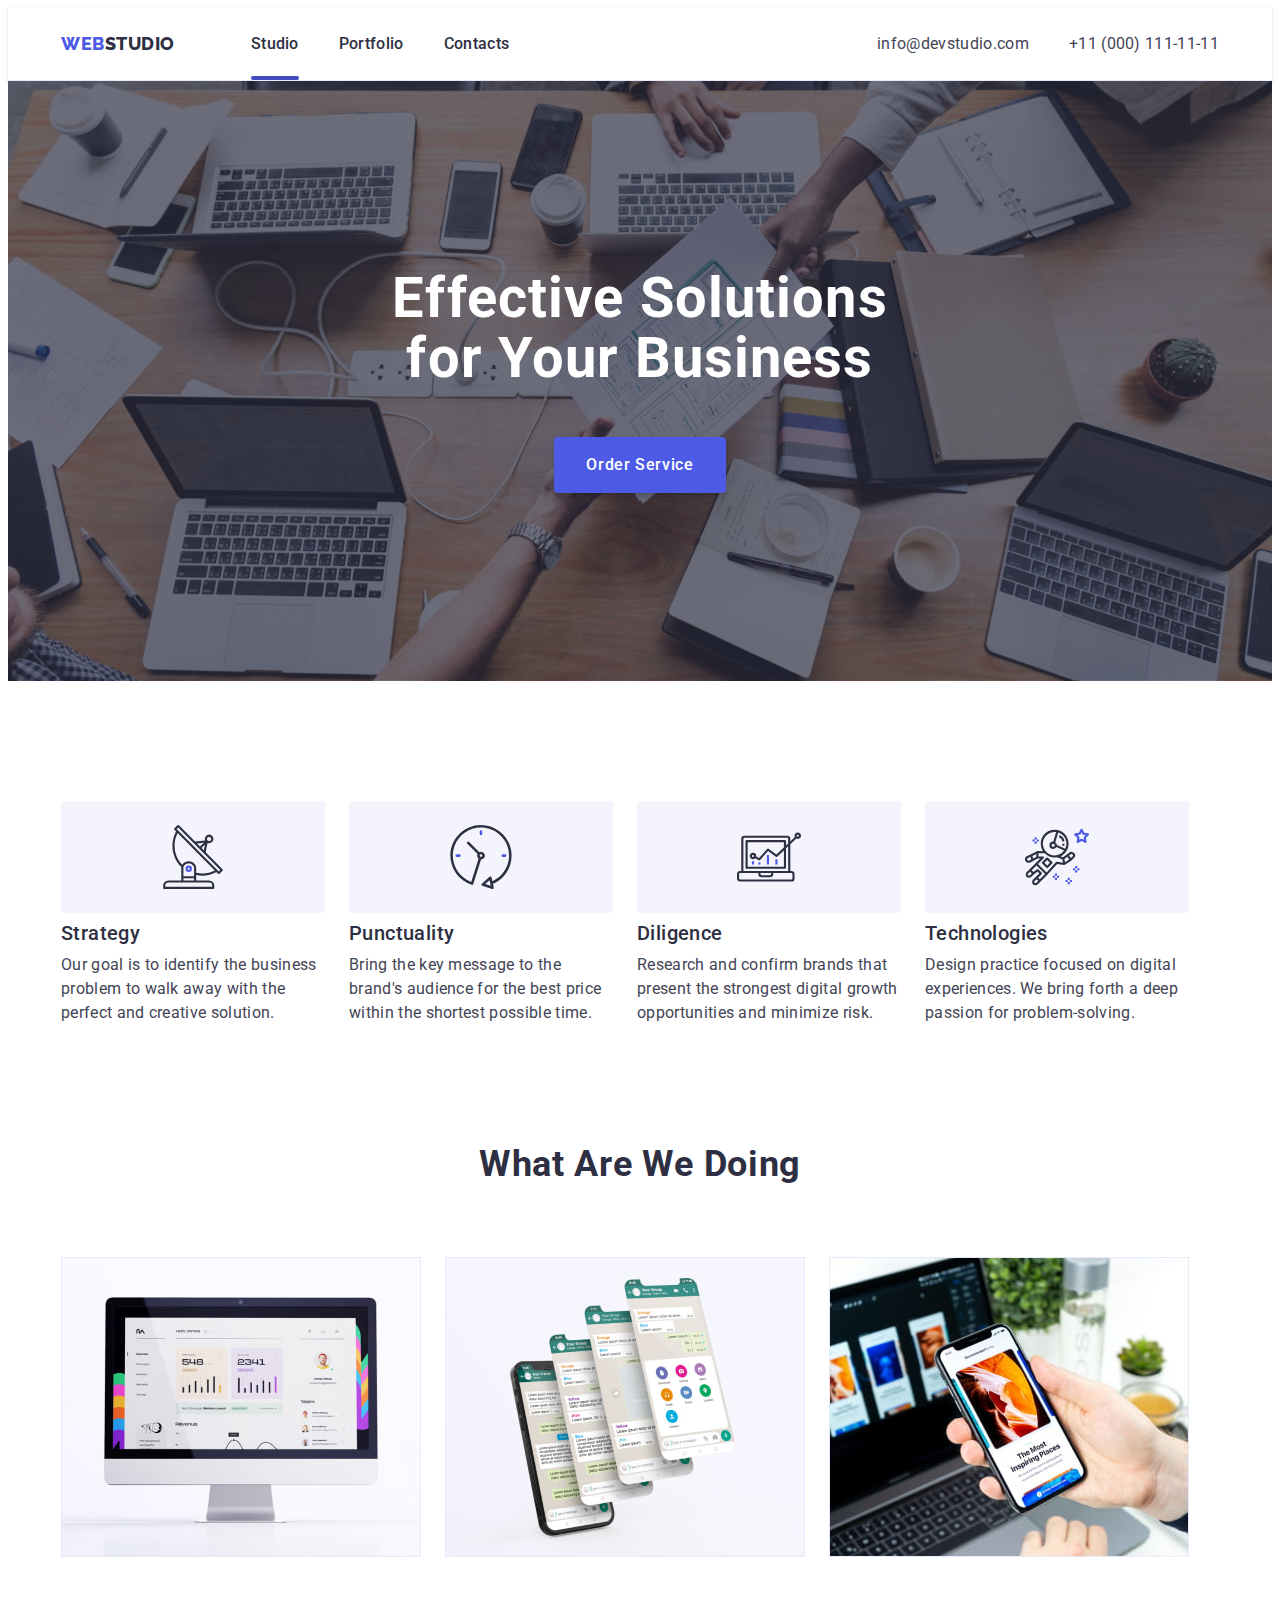
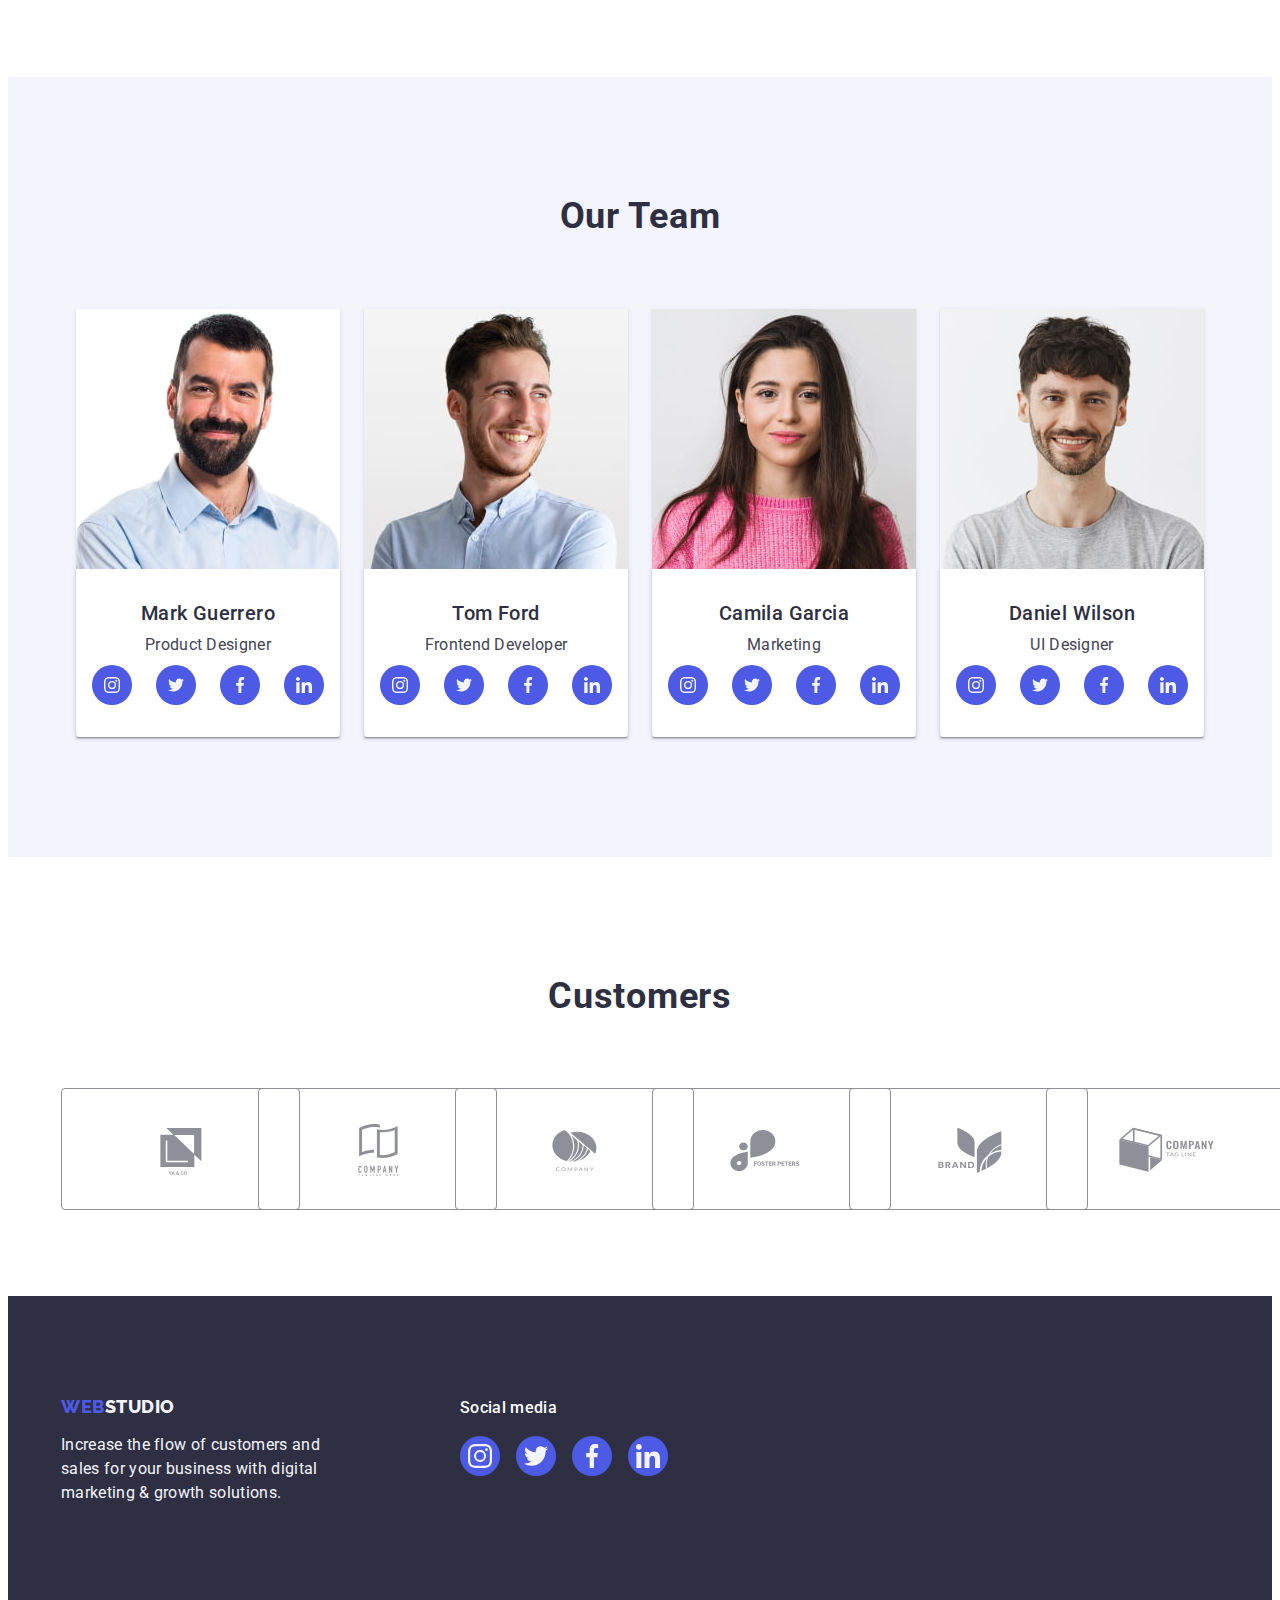
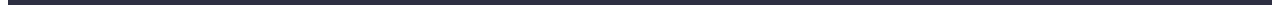
==== commit 170ed7f2: "hw-5 complete" ====
--- a/index.html
+++ b/index.html
@@ -42,10 +42,10 @@
         <address class="header-contact">
           <ul class="header-contact-list list">
             <li>
-              <a class="header-contact-item link" href="mailto:info@devstudio.com">info@devstudio.com</a>
+              <a class="header-contact-item link" href="mailto:info@devstudio.com" rel="noopener noreferrer">info@devstudio.com</a>
             </li>
             <li>
-              <a class="header-contact-item link" href="tel:+110001111111">+11 (000) 111-11-11</a>
+              <a class="header-contact-item link" href="tel:+110001111111" rel="noopener noreferrer">+11 (000) 111-11-11</a>
             </li>
           </ul>
         </address>
@@ -58,7 +58,7 @@
       <section class="hero">
         <div class="container hero-container">
           <h1 class="hero-title">Effective Solutions for Your Business</h1>
-          <button class="hero-btn" type="button">Order Service</button>
+          <button class="hero-btn" type="button" data-modal-open >Order Service</button>
         </div>
       </section>
       <!-- Feature Section -->
@@ -452,13 +452,14 @@
       </div>
       
     </footer>
-    <div class="backdrop">
+    
+    <div class="backdrop is-hidden" data-modal>
       <div class="modal">
-        <a href="index.html" class="modal-close-link link" rel="noopener noreferrer">
-          <svg class="close-icon" width="8" height="8">
-            <use href="./images/icons.svg#close-btn"></use>
-          </svg>
-        </a>
+        <button type="button" class="modal-close-btn" data-modal-close>
+          <svg class="modal-close-icon" width="8" height="8">
+          <use href="./images/icons.svg#close-btn"></use>
+        </svg>
+      </button>
       </div>
     </div>
 
--- a/css/styles.css
+++ b/css/styles.css
@@ -581,10 +581,11 @@
   background: rgba(46, 47, 66, 0.4);
 }
 .backdrop.is-hidden {
+  visibility: hidden;
   opacity: 0;
   pointer-events: none;
 }
-
+ 
 .modal {
   position: absolute;
   top: 50%;
@@ -598,10 +599,14 @@
   border-radius: 4px;
 }
 
-.modal-close-link {
+.modal-close-btn {
   position: absolute;
   top: 24px;
   right: 24px;
+
+  display: flex;
+  justify-content: center;
+  align-items: center;
 
   width: 24px;
   height: 24px;
@@ -610,11 +615,11 @@
   background: var(--color-cornflower);
   border: 1px solid rgba(0, 0, 0, 0.1);
 }
-.close-icon {
- 
-  
+.modal-close-icon {
   fill: var(--color-navy-blue);
 }
+
+
 /* Portfolio styles */
 .main-portfolio {
 }
